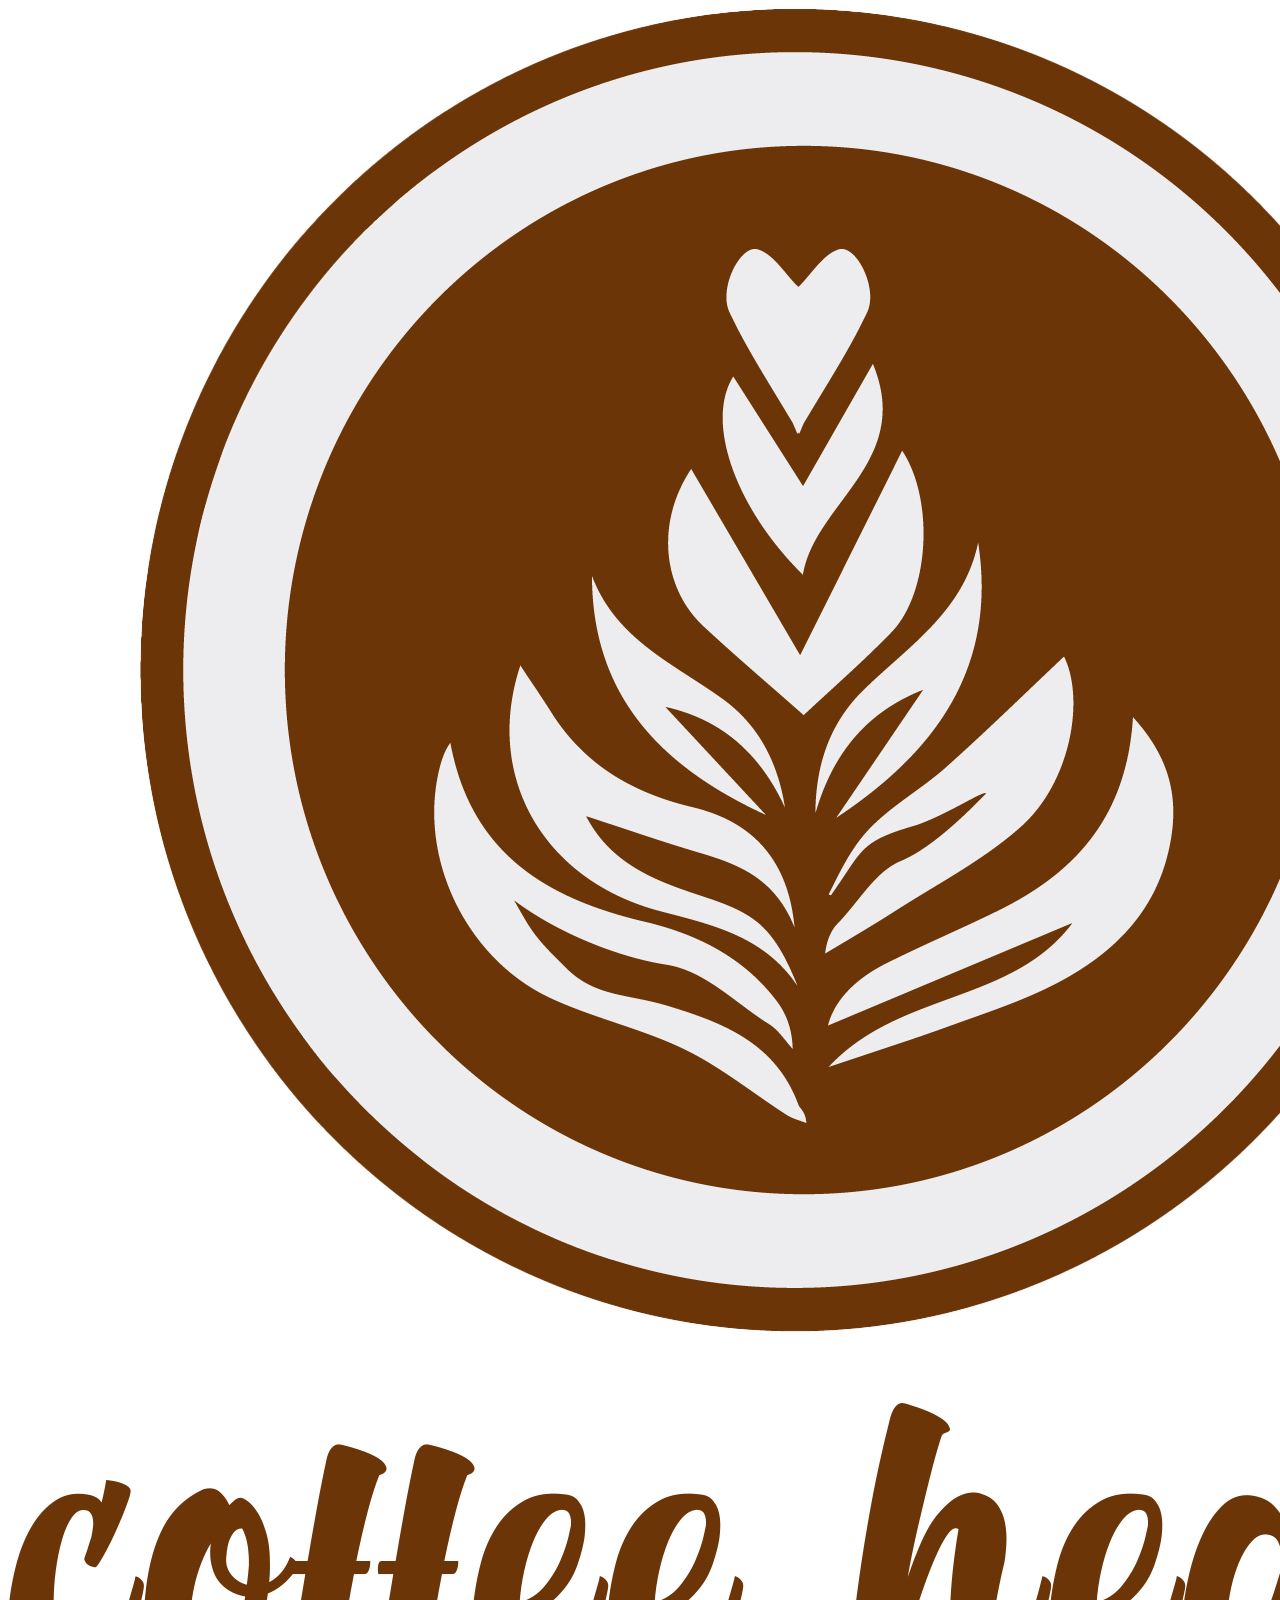
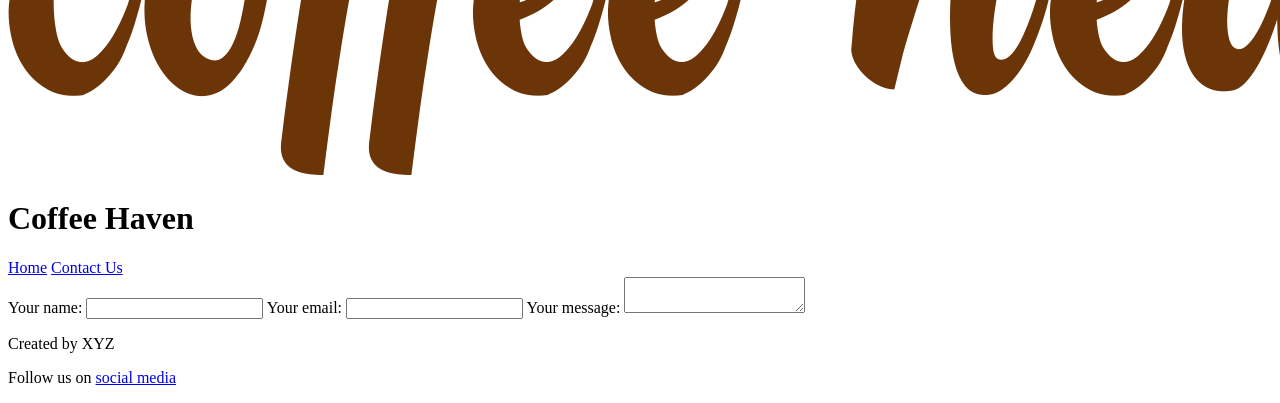
==== contact.html @ b5436596 "lab  5" ====
<!DOCTYPE html>
<html lang="en">
<head>
<meta charset="UTF-8">
<title>Contact - Coffee Haven</title>
<link rel="stylesheet" href="styles.css">
</head>

<body>

<header>
  <img src="images/60bbca91e8d8f02804090a9f_logo 1.jpg" with="300" alt="logo">
  <h1>Coffee Haven</h1>
</header>

<div class="container">

<nav>
  <a href="index.html">Home</a>
  <a class="active" href="contact.html">Contact Us</a>
</nav>

<main>

<form>
  <label>Your name:</label>
  <input type="text">

  <label>Your email:</label>
  <input type="email">

  <label>Your message:</label>
  <textarea></textarea>
</form>

</main>

</div>

<footer>
<p>Created by XYZ</p>
<p>Follow us on <a href="#">social media</a></p>
</footer>

</body>
</html>
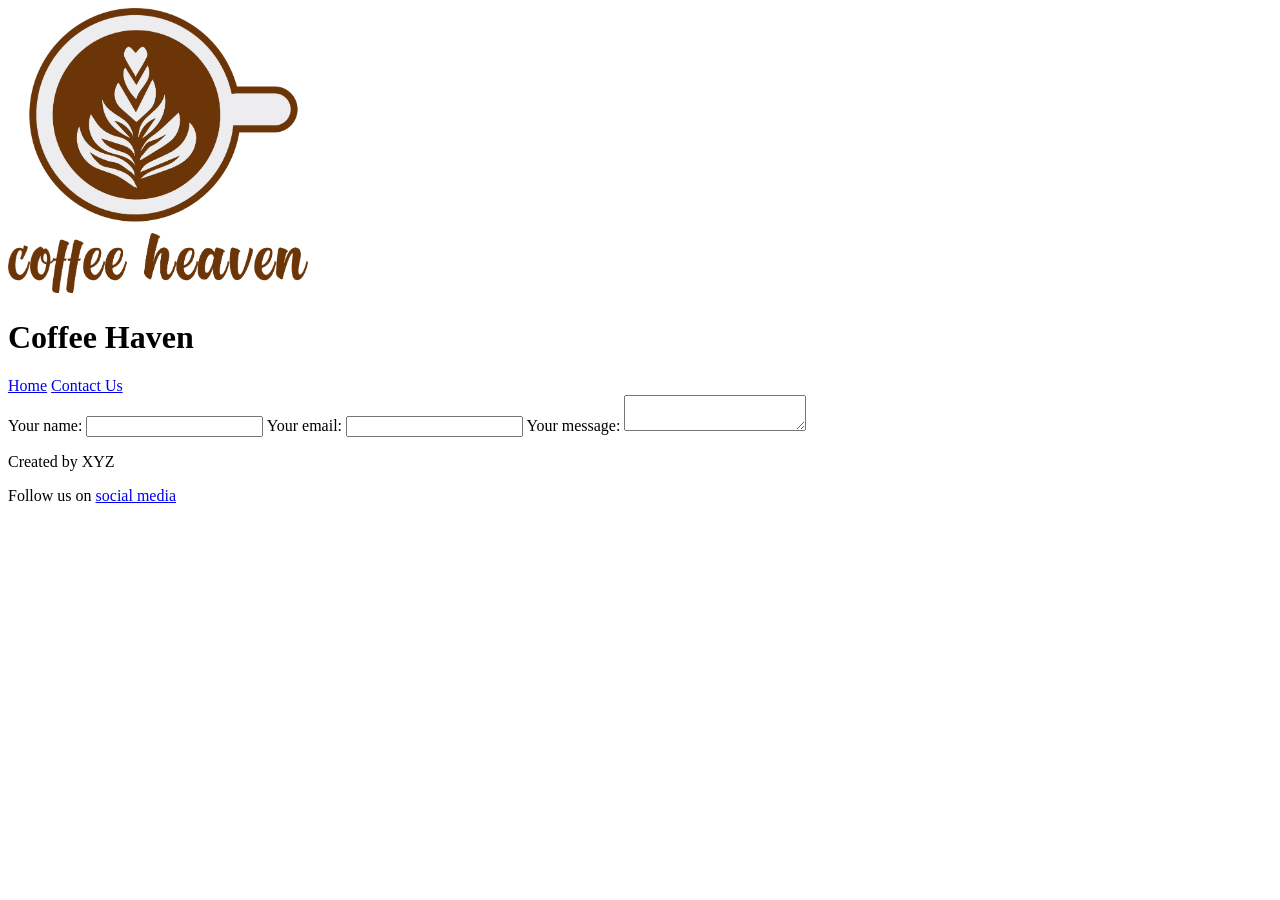
==== commit 4e066239: "changed logo" ====
--- a/contact.html
+++ b/contact.html
@@ -1,15 +1,15 @@
 <!DOCTYPE html>
 <html lang="en">
 <head>
-<meta charset="UTF-8">
-<title>Contact - Coffee Haven</title>
-<link rel="stylesheet" href="styles.css">
+  <meta charset="UTF-8">
+  <title>Contact - Coffee Haven</title>
+  <link rel="stylesheet" href="styles.css">
 </head>
 
 <body>
 
 <header>
-  <img src="images/60bbca91e8d8f02804090a9f_logo 1.jpg" with="300" alt="logo">
+  <img src="images/60bbca91e8d8f02804090a9f_logo 1.jpg" width="300" alt="logo">
   <h1>Coffee Haven</h1>
 </header>
 
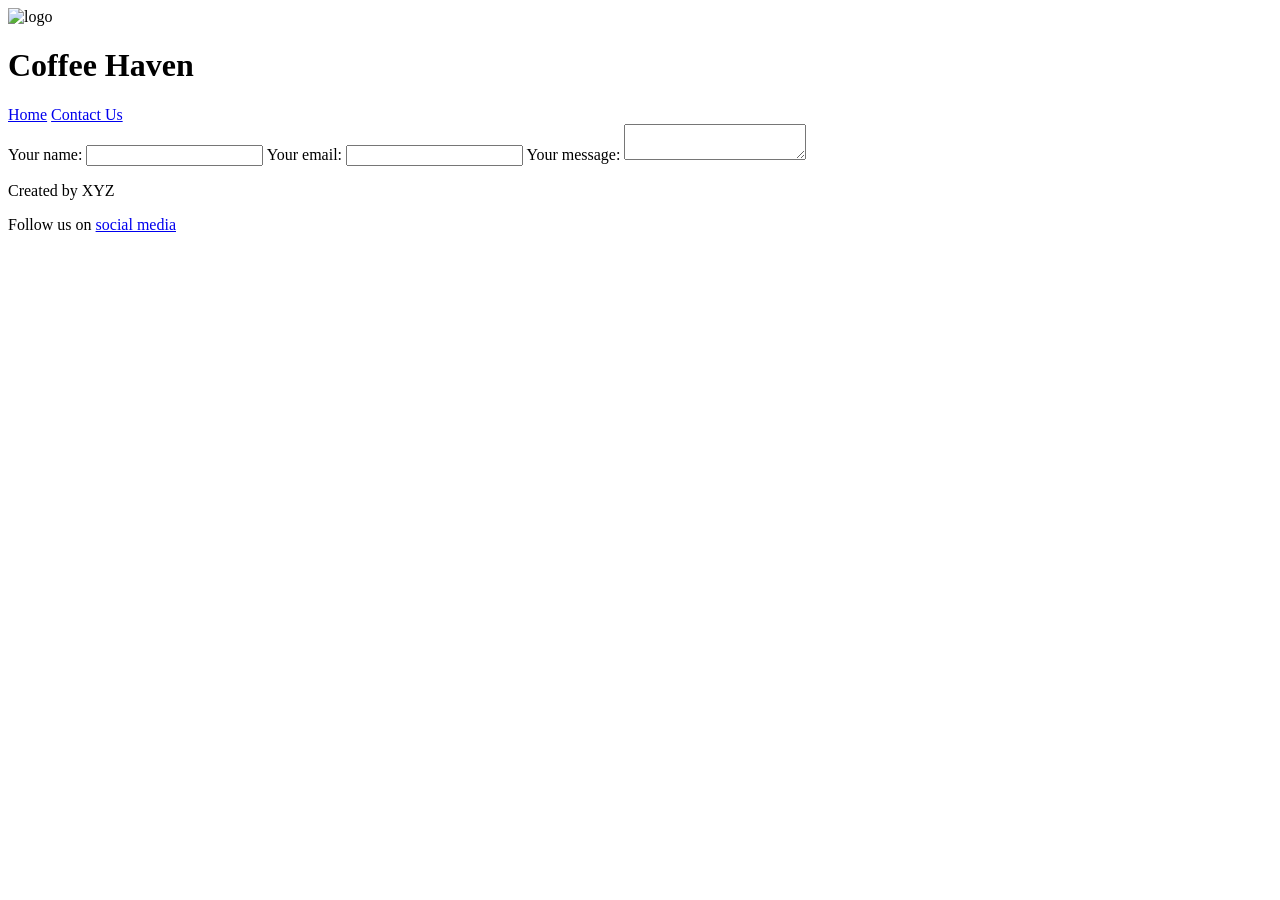
==== commit a48744f5: "fixed logo" ====
--- a/contact.html
+++ b/contact.html
@@ -9,7 +9,7 @@
 <body>
 
 <header>
-  <img src="images/60bbca91e8d8f02804090a9f_logo 1.jpg" width="300" alt="logo">
+  <img src="images/60bbca91e8d8f02804090a9f_logo_1.jpg" width="300" alt="logo">
   <h1>Coffee Haven</h1>
 </header>
 
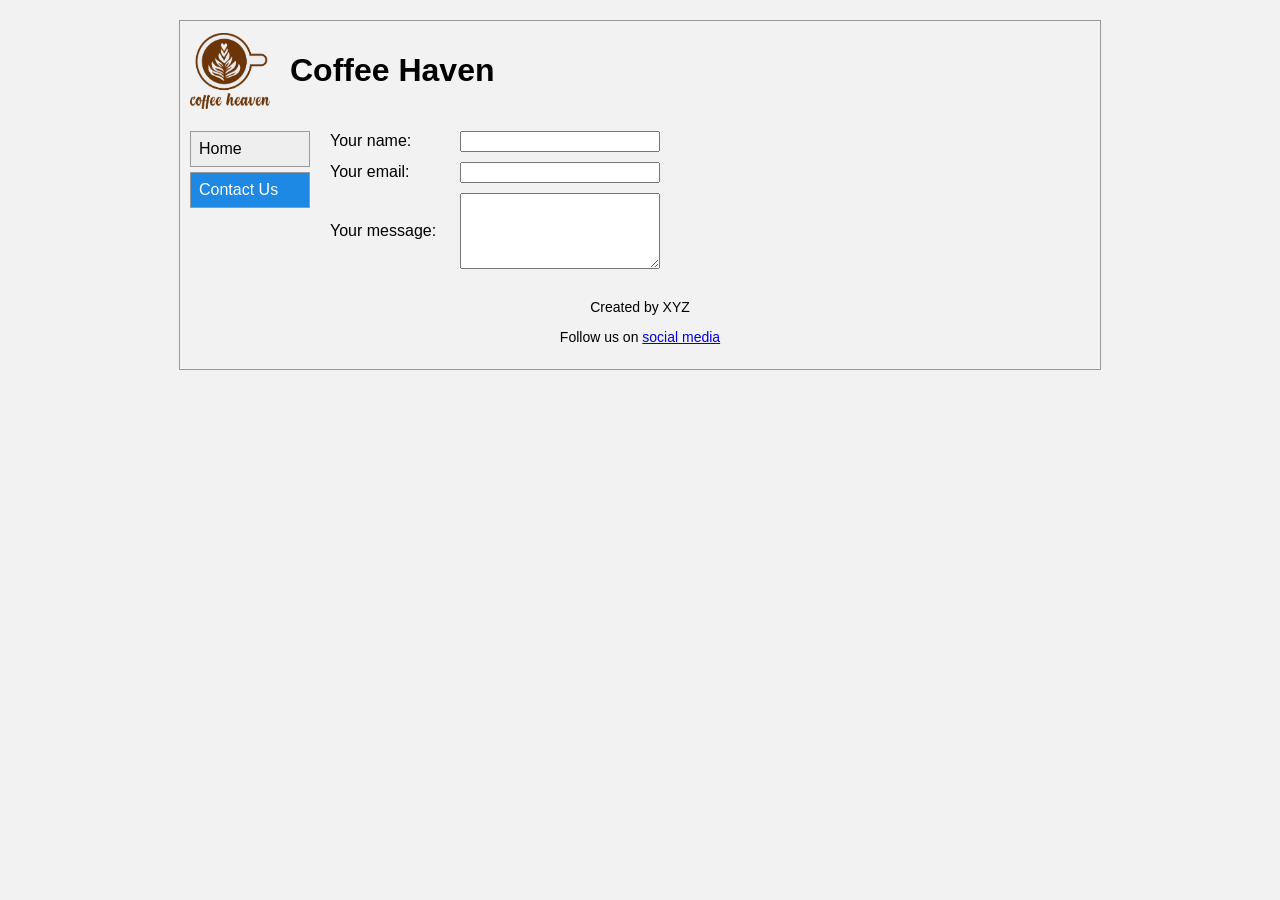
==== commit 388d2295: "fixed styles" ====
--- a/contact.html
+++ b/contact.html
@@ -3,7 +3,7 @@
 <head>
   <meta charset="UTF-8">
   <title>Contact - Coffee Haven</title>
-  <link rel="stylesheet" href="styles.css">
+  <link rel="stylesheet" href="Styles/styles.css">
 </head>
 
 <body>
--- a/Styles/styles.css
+++ b/Styles/styles.css
@@ -0,0 +1,65 @@
+body{
+  font-family: Arial, Helvetica, sans-serif;
+  background:#f2f2f2;
+  width:900px;
+  margin:20px auto;
+  border:1px solid #999;
+  padding:10px;
+}
+
+header{
+  display:flex;
+  align-items:center;
+  gap:20px;
+}
+
+header img{
+  width:80px;
+}
+
+.container{
+  display:flex;
+  margin-top:20px;
+}
+
+nav{
+  width:120px;
+}
+
+nav a{
+  display:block;
+  padding:8px;
+  text-decoration:none;
+  color:black;
+  border:1px solid #999;
+  margin-bottom:5px;
+  background:#eee;
+}
+
+nav a.active{
+  background:#1e88e5;
+  color:white;
+}
+
+main{
+  flex:1;
+  padding-left:20px;
+}
+
+form{
+  display:grid;
+  grid-template-columns:120px 200px;
+  gap:10px;
+  align-items:center;
+}
+
+textarea{
+  height:70px;
+  grid-column:2;
+}
+
+footer{
+  text-align:center;
+  margin-top:30px;
+  font-size:14px;
+}
